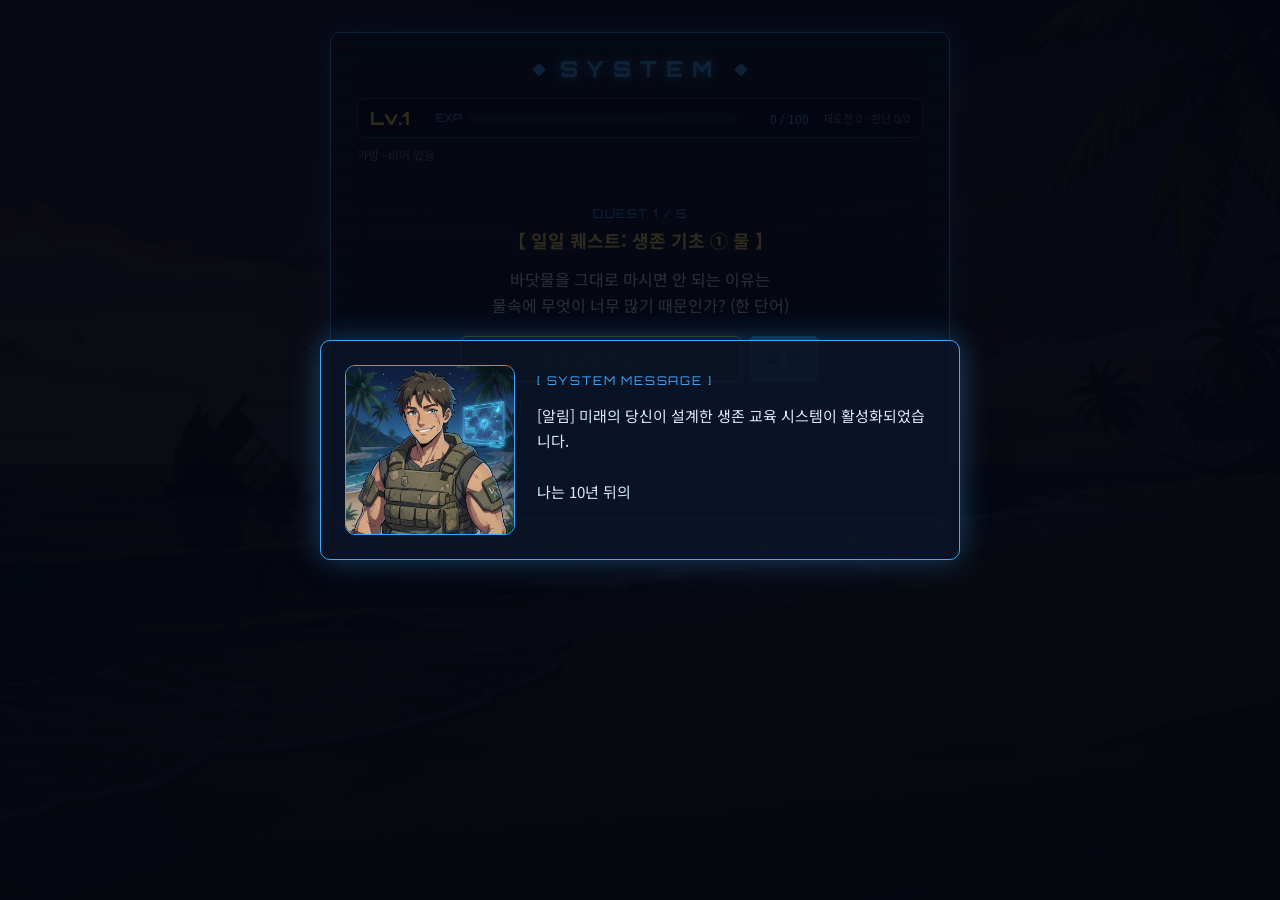
==== docs/index.html @ ff2912bf "무인도 생존 교육 시스템: tkinter 버전과 Flask 웹 확장판 - island_system.py: 퀘스트·판정·힌트·EXP/레벨업·재도전, 헬기 보급 애니메이션, 표류자 돌" ====
<!doctype html>
<html lang="ko">
<head>
  <meta charset="utf-8">
  <meta name="viewport" content="width=device-width, initial-scale=1">
  <title>무인도 시스템</title>
  <link rel="preconnect" href="https://fonts.googleapis.com">
  <link rel="preconnect" href="https://fonts.gstatic.com" crossorigin>
  <link href="https://fonts.googleapis.com/css2?family=Noto+Sans+KR:wght@400;500;700&family=Orbitron:wght@600;800&display=swap" rel="stylesheet">
  <link rel="stylesheet" href="static/style.css">
</head>
<body>
  <!-- 배경: 해안가 일러스트를 어둡게 깔고, 그 위에 시스템 창을 띄운다 -->
  <div class="backdrop"></div>

  <main class="system" id="system">
    <header class="sys-head">
      <span class="diamond">◆</span><h1>SYSTEM</h1><span class="diamond">◆</span>
    </header>

    <!-- 상태창 -->
    <section class="status">
      <div class="lv" id="lv">Lv.1</div>
      <div class="exp">
        <div class="exp-label">EXP</div>
        <div class="exp-bar"><div class="exp-fill" id="expFill"></div></div>
        <div class="exp-text" id="expText">0 / 100</div>
      </div>
      <div class="meta" id="meta"></div>
    </section>
    <div class="bag" id="bag"></div>
    <div class="notice" id="notice"></div>

    <!-- 퀘스트 -->
    <section class="quest">
      <div class="progress" id="progress"></div>
      <h2 class="q-title" id="qTitle"></h2>
      <p class="q-text" id="qText"></p>
      <form class="answer-row" id="answerForm">
        <input id="answer" autocomplete="off" placeholder="답을 입력하십시오" aria-label="답 입력">
        <button id="submit" class="btn primary" type="submit">확 인</button>
      </form>
      <button id="flare" class="btn ghost" type="button">신호탄 쏘기 ×0</button>
      <div class="result" id="result"></div>
      <div class="future" id="future" hidden>
        <img src="static/img/future_me.jpg" alt="미래의 나">
        <p><b>미래의 나</b><span id="hint"></span></p>
      </div>
    </section>

    <footer class="foot">F2 · 돌발 미션 시연</footer>
  </main>

  <!-- 시작 화면 -->
  <div class="overlay" id="intro">
    <div class="intro-card">
      <img class="intro-face" src="static/img/future_me.jpg" alt="미래의 나">
      <div class="intro-text">
        <div class="tag">[ SYSTEM MESSAGE ]</div>
        <p id="introLine"></p>
        <button class="btn primary" id="startBtn" hidden>시스템 접속</button>
      </div>
    </div>
  </div>

  <!-- 레벨업 보급 연출 -->
  <div class="overlay" id="levelup" hidden>
    <div class="scene lu-scene">
      <div class="lu-title">LEVEL UP</div>
      <div class="lu-sub" id="luSub"></div>
      <div class="heli" id="heli">
        <svg viewBox="0 0 200 90" aria-hidden="true">
          <rect class="rotor" x="15" y="4" width="160" height="5" rx="2" fill="#d6ecff"/>
          <rect x="88" y="8" width="7" height="14" fill="#7d8ea3"/>
          <path d="M128 42 L192 32 L192 42 L128 54 Z" fill="#7d8ea3"/>
          <rect class="tail-rotor" x="186" y="20" width="4" height="34" fill="#d6ecff"/>
          <ellipse cx="90" cy="46" rx="48" ry="24" fill="#4a5a6a" stroke="#3fa9ff" stroke-width="3"/>
          <path d="M46 42 Q52 26 78 26 L78 50 L44 50 Z" fill="#9ad1ff"/>
          <text x="84" y="52" font-size="11" font-weight="700" fill="#ffd166" font-family="Orbitron, sans-serif">RESCUE</text>
          <rect x="62" y="68" width="4" height="12" fill="#7d8ea3"/>
          <rect x="112" y="68" width="4" height="12" fill="#7d8ea3"/>
          <rect x="44" y="79" width="94" height="5" rx="2" fill="#7d8ea3"/>
        </svg>
      </div>
      <div class="crate" id="crate"><div class="chute"></div><div class="lines"></div><div class="box"></div></div>
      <div class="reward" id="luReward"></div>
    </div>
  </div>

  <!-- 돌발 미션: 표류자 -->
  <div class="overlay" id="event" hidden>
    <div class="ev-card">
      <div class="ev-head">⚠ 돌발 미션 : 해안가에 표류자 발견</div>
      <div class="scene ev-scene">
        <div class="drifter" id="drifter"><img id="drifterImg" alt=""></div>
        <div class="waves"></div>
        <div class="ev-banner" id="evBanner">해안가에 누군가 떠밀려 왔다!</div>
      </div>
      <div class="ev-body" id="evBody" hidden>
        <img class="portrait" id="portrait" alt="">
        <div class="ev-info">
          <h3 id="evName"></h3>
          <p class="story" id="evStory"></p>
          <ul class="clues" id="clues"></ul>
          <button class="btn ghost small" id="lookCloser" type="button">◎ 더 살펴보기</button>
        </div>
      </div>
      <div class="ev-tip" id="evTip" hidden>
        <img src="static/img/future_me.jpg" alt="">
        <span>구한다고 다 도움이 되는 건 아니야. 단서로 판단해.</span>
      </div>
      <div class="choices" id="choices" hidden>
        <button class="btn choice" data-choice="trust" type="button">함께 지낸다<small>믿는다</small></button>
        <button class="btn choice" data-choice="guard" type="button">구조하되<small>경계한다</small></button>
        <button class="btn choice" data-choice="watch" type="button">멀리서<small>지켜본다</small></button>
      </div>
      <div class="ev-result" id="evResult" hidden></div>
    </div>
  </div>

  <script>window.STATIC_MODE = true;</script>
  <script src="static/game.js"></script>
</body>
</html>
---- docs/static/style.css ----
﻿/* 무인도 시스템 — 게임 속 '시스템 창' 스타일 */
:root {
  --bg: #070b16;
  --panel: rgba(12, 20, 40, 0.86);
  --glow: #3fa9ff;
  --glow-soft: rgba(63, 169, 255, 0.35);
  --text: #d6ecff;
  --dim: #6b7a99;
  --gold: #ffd166;
  --green: #5cff9d;
  --red: #ff6b6b;
  --purple: #c39bff;
  --radius: 10px;
}

* { box-sizing: border-box; }
html, body { margin: 0; min-height: 100%; }
body {
  background: var(--bg);
  color: var(--text);
  font-family: "Noto Sans KR", "Malgun Gothic", sans-serif;
  display: flex; justify-content: center; align-items: flex-start;
  padding: 32px 16px;
  overflow-x: hidden;
}
[hidden] { display: none !important; }

.backdrop {
  position: fixed; inset: 0; z-index: -1;
  background: linear-gradient(rgba(5, 9, 20, 0.78), rgba(5, 9, 20, 0.92)),
              url("img/beach_bg.jpg") center / cover;
}

/* ── 시스템 창 ── */
.system {
  width: 100%; max-width: 620px;
  background: var(--panel);
  border: 1.5px solid var(--glow);
  border-radius: var(--radius);
  box-shadow: 0 0 24px var(--glow-soft), inset 0 0 40px rgba(63, 169, 255, 0.08);
  padding: 22px 26px 14px;
  backdrop-filter: blur(4px);
  position: relative;
}
.system::before {   /* 홀로그램 같은 가로줄 무늬 */
  content: ""; position: absolute; inset: 0; border-radius: var(--radius); pointer-events: none;
  background: repeating-linear-gradient(0deg, rgba(255,255,255,0.025) 0 1px, transparent 1px 3px);
}
.sys-head { display: flex; justify-content: center; align-items: center; gap: 14px; }
.sys-head h1 {
  font-family: Orbitron, sans-serif; font-weight: 800; letter-spacing: 0.4em;
  font-size: 22px; margin: 0; color: var(--glow); text-shadow: 0 0 12px var(--glow);
}
.diamond { color: var(--glow); font-size: 14px; }

.status {
  margin-top: 16px; display: flex; align-items: center; gap: 14px;
  border: 1px solid var(--glow-soft); border-radius: 8px; padding: 8px 12px;
  background: rgba(0, 0, 0, 0.35);
}
.lv { font-family: Orbitron, sans-serif; font-weight: 800; color: var(--gold); font-size: 18px; min-width: 52px; }
.exp { flex: 1; display: flex; align-items: center; gap: 8px; }
.exp-label { font-family: Orbitron, sans-serif; font-size: 11px; color: var(--glow); }
.exp-bar { flex: 1; height: 10px; border-radius: 5px; background: rgba(63, 169, 255, 0.12); overflow: hidden; }
.exp-fill {
  height: 100%; width: 0; border-radius: 5px;
  background: linear-gradient(90deg, #2a7fd4, var(--glow), #9ad1ff);
  box-shadow: 0 0 10px var(--glow);
  transition: width 0.6s ease;
}
.exp-text { font-size: 12px; color: var(--glow); min-width: 64px; text-align: right; font-variant-numeric: tabular-nums; }
.meta { font-size: 11px; color: var(--dim); white-space: nowrap; }

.bag { margin-top: 8px; display: flex; flex-wrap: wrap; gap: 6px; min-height: 22px; font-size: 12px; color: var(--dim); }
.chip {
  border: 1px solid rgba(255, 209, 102, 0.45); color: var(--gold);
  padding: 1px 8px; border-radius: 999px; font-size: 12px;
}
.notice { min-height: 24px; text-align: center; font-weight: 700; font-size: 14px; margin-top: 6px; transition: opacity 0.3s; }

.quest { text-align: center; padding: 8px 0 4px; }
.progress { font-family: Orbitron, sans-serif; font-size: 12px; letter-spacing: 0.12em; color: var(--glow); }
.progress.urgent { color: var(--red); }
.q-title { margin: 6px 0 0; font-size: 18px; color: var(--gold); }
.q-text { white-space: pre-line; font-size: 16px; line-height: 1.6; margin: 14px 0 18px; }

.answer-row { display: flex; justify-content: center; gap: 8px; }
#answer {
  width: min(280px, 60vw); padding: 10px 12px; text-align: center; font: inherit; font-size: 16px;
  color: var(--text); background: rgba(0, 0, 0, 0.5);
  border: 1px solid var(--glow); border-radius: 6px; outline: none;
}
#answer:focus { border-color: var(--gold); box-shadow: 0 0 10px rgba(255, 209, 102, 0.35); }
#answer:disabled { opacity: 0.45; }

.btn {
  font: inherit; cursor: pointer; border-radius: 6px; padding: 9px 18px;
  transition: transform 0.1s, box-shadow 0.2s, background 0.2s;
}
.btn:active:not(:disabled) { transform: scale(0.97); }
.btn:disabled { opacity: 0.4; cursor: default; }
.btn.primary { background: var(--glow); color: #04101f; border: none; font-weight: 700; }
.btn.primary:hover:not(:disabled) { box-shadow: 0 0 14px var(--glow); }
.btn.ghost { background: transparent; color: var(--gold); border: 1px solid rgba(255, 209, 102, 0.6); font-size: 13px; }
.btn.ghost:hover:not(:disabled) { background: rgba(255, 209, 102, 0.1); }
.btn.small { padding: 5px 12px; font-size: 12px; }
#flare { margin-top: 10px; }

.result { min-height: 26px; margin-top: 12px; font-weight: 700; font-size: 16px; }
.ok { color: var(--green); } .bad { color: var(--red); } .warn { color: var(--gold); }

.future {
  display: flex; align-items: center; gap: 12px; text-align: left;
  margin: 8px auto 0; max-width: 480px; padding: 10px 12px;
  border: 1px solid rgba(195, 155, 255, 0.4); border-radius: 8px; background: rgba(195, 155, 255, 0.07);
}
.future img { width: 46px; height: 46px; border-radius: 50%; object-fit: cover; border: 1.5px solid var(--purple); flex: none; }
.future p { margin: 0; font-size: 14px; color: var(--purple); line-height: 1.5; }
.future b { display: block; font-size: 11px; letter-spacing: 0.08em; opacity: 0.8; }
.foot { text-align: center; font-size: 11px; color: var(--dim); margin-top: 16px; }

/* ── 공통 오버레이 ── */
.overlay {
  position: fixed; inset: 0; z-index: 10;
  display: flex; align-items: center; justify-content: center;
  background: rgba(3, 6, 14, 0.82); padding: 16px;
  animation: fade-in 0.3s ease;
}
@keyframes fade-in { from { opacity: 0; } }

/* 시작 화면 */
.intro-card {
  display: flex; gap: 22px; align-items: center; max-width: 640px; width: 100%;
  background: var(--panel); border: 1.5px solid var(--glow); border-radius: var(--radius);
  box-shadow: 0 0 30px var(--glow-soft); padding: 24px;
}
.intro-face { width: 170px; height: 170px; border-radius: 10px; object-fit: cover; border: 1px solid var(--glow); flex: none; }
.intro-text { flex: 1; }
.tag { font-family: Orbitron, sans-serif; font-size: 12px; letter-spacing: 0.15em; color: var(--glow); }
#introLine { min-height: 110px; line-height: 1.7; font-size: 15px; white-space: pre-line; }

/* 장면(그림판) 공통 */
.scene {
  position: relative; overflow: hidden; border-radius: 8px;
  background: url("img/beach_bg.jpg") center / cover;
}

/* ── 레벨업 보급 ── */
.lu-scene { width: min(720px, 100%); aspect-ratio: 16 / 9; border: 2px solid var(--gold); box-shadow: 0 0 30px rgba(255, 209, 102, 0.35); }
.lu-scene::after { content: ""; position: absolute; inset: 0; background: rgba(10, 10, 40, 0.25); pointer-events: none; }
.lu-title {
  position: absolute; top: 8%; width: 100%; text-align: center; z-index: 3;
  font-family: Orbitron, sans-serif; font-weight: 800; font-size: clamp(28px, 6vw, 52px);
  color: var(--gold); letter-spacing: 0.2em; text-shadow: 0 0 18px var(--gold), 0 0 4px #000;
  animation: pop 0.6s cubic-bezier(.2, 1.6, .4, 1);
}
.lu-sub { position: absolute; top: 24%; width: 100%; text-align: center; z-index: 3; font-weight: 700; text-shadow: 0 1px 4px #000; }
@keyframes pop { from { transform: scale(0.3); opacity: 0; } }
.heli { position: absolute; top: 34%; left: 110%; width: 22%; transform: translateX(-50%); z-index: 2; }
.heli svg { width: 100%; display: block; filter: drop-shadow(0 4px 6px rgba(0,0,0,0.5)); }
.rotor, .tail-rotor { transform-box: fill-box; transform-origin: center; animation: spin-x 0.09s linear infinite alternate; }
.tail-rotor { animation-name: spin-y; }
@keyframes spin-x { to { transform: scaleX(0.15); } }
@keyframes spin-y { to { transform: scaleY(0.15); } }

.crate { position: absolute; left: 42%; top: 44%; width: 7%; transform: translateX(-50%); z-index: 1; opacity: 0; }
.chute {
  width: 220%; margin-left: -60%; aspect-ratio: 2 / 1; border-radius: 100% 100% 0 0 / 200% 200% 0 0;
  background: repeating-linear-gradient(90deg, #e76f51 0 20%, #f4a261 20% 40%);
}
.lines { height: 18px; margin: 0 -30%; border-left: 1px solid #fff8; border-right: 1px solid #fff8; transform: perspective(40px) rotateX(-30deg); }
.box {
  aspect-ratio: 1; border: 3px solid #5c2e0e; border-radius: 3px;
  background:
    linear-gradient(45deg, transparent 45%, #5c2e0e 45% 55%, transparent 55%),
    linear-gradient(-45deg, transparent 45%, #5c2e0e 45% 55%, transparent 55%), #a0522d;
}
.reward {
  position: absolute; bottom: 8%; width: 100%; text-align: center; z-index: 3;
  font-size: clamp(16px, 3vw, 24px); font-weight: 700; color: var(--gold);
  text-shadow: 0 2px 6px #000; opacity: 0; transition: opacity 0.5s;
}

/* ── 돌발 미션 ── */
.ev-card {
  width: min(760px, 100%); max-height: calc(100vh - 32px); overflow-y: auto;
  background: var(--panel); border: 2px solid var(--red); border-radius: var(--radius);
  box-shadow: 0 0 30px rgba(255, 107, 107, 0.3); padding: 16px 18px;
}
.ev-head { text-align: center; font-weight: 700; color: var(--red); font-size: 17px; margin-bottom: 10px; animation: blink 1s ease 3; }
@keyframes blink { 50% { opacity: 0.3; } }
.ev-scene { aspect-ratio: 16 / 7; background-position: center 60%; }
.waves {
  position: absolute; left: 0; right: 0; bottom: 0; height: 45%; z-index: 2; pointer-events: none;
  background: repeating-linear-gradient(170deg, transparent 0 22px, rgba(255, 255, 255, 0.18) 22px 25px);
  mask-image: linear-gradient(90deg, transparent 20%, #000 45%);
  animation: wave-move 2.4s linear infinite;
}
@keyframes wave-move { to { background-position: -120px 30px; } }
.drifter { position: absolute; left: 105%; top: 60%; width: 26%; z-index: 1; }
.drifter img {
  width: 100%; display: block; border-radius: 50%; aspect-ratio: 1; object-fit: cover;
  border: 3px solid rgba(255, 255, 255, 0.85); box-shadow: 0 6px 18px rgba(0, 0, 0, 0.5);
}
.drifter.bobbing img { animation: bob 1.1s ease-in-out infinite; }
@keyframes bob { 50% { transform: translateY(8px) rotate(4deg); } }
.ev-banner {
  position: absolute; top: 10%; width: 100%; text-align: center; z-index: 3;
  font-size: clamp(16px, 3vw, 22px); font-weight: 700; color: var(--gold); text-shadow: 0 2px 6px #000;
  opacity: 0; transition: opacity 0.5s;
}
.ev-banner.show { opacity: 1; }

.ev-body { display: flex; gap: 16px; margin-top: 14px; animation: fade-in 0.4s ease; }
.portrait { width: 190px; height: 190px; object-fit: cover; border-radius: 8px; border: 1px solid var(--glow-soft); flex: none; }
.ev-info { flex: 1; min-width: 0; }
.ev-info h3 { margin: 0 0 4px; color: var(--gold); font-size: 17px; }
.story { margin: 0 0 8px; font-size: 14px; line-height: 1.5; }
.clues { list-style: none; padding: 0; margin: 0 0 8px; font-size: 14px; }
.clues li { padding: 5px 0 5px 10px; border-left: 2px solid var(--glow); margin-bottom: 4px; color: #a9d6ff; line-height: 1.45; }
.clues li.hidden-clue { color: var(--dim); border-left-color: var(--dim); }
.clues li.revealed { color: var(--gold); border-left-color: var(--gold); animation: fade-in 0.5s; }
.ev-tip { display: flex; gap: 8px; align-items: center; justify-content: center; margin: 12px 0 4px; font-size: 13px; color: var(--purple); }
.ev-tip img { width: 28px; height: 28px; border-radius: 50%; object-fit: cover; }
.choices { display: grid; grid-template-columns: repeat(3, 1fr); gap: 10px; margin-top: 10px; }
.btn.choice {
  background: rgba(63, 169, 255, 0.12); color: var(--text); border: 1px solid var(--glow);
  font-weight: 700; padding: 12px 6px; display: flex; flex-direction: column; align-items: center; gap: 2px;
}
.btn.choice small { font-weight: 400; color: var(--glow); }
.btn.choice:hover:not(:disabled) { background: rgba(63, 169, 255, 0.25); box-shadow: 0 0 12px var(--glow-soft); }
.ev-result { text-align: center; margin-top: 12px; animation: fade-in 0.4s ease; }
.ev-result .verdict { font-size: 19px; font-weight: 700; }
.ev-result .what { margin: 6px 0; line-height: 1.5; }
.ev-result .truth { color: var(--gold); font-weight: 700; margin: 8px 0; }
.ev-result .future { margin-bottom: 12px; }

@media (max-width: 560px) {
  body { padding: 16px; }
  .system { padding: 18px 16px 12px; }
  .status { flex-wrap: wrap; }
  .meta { width: 100%; }
  .intro-card { flex-direction: column; text-align: center; }
  .ev-body { flex-direction: column; align-items: center; }
  .portrait { width: 150px; height: 150px; }
  .choices { grid-template-columns: 1fr; }
}
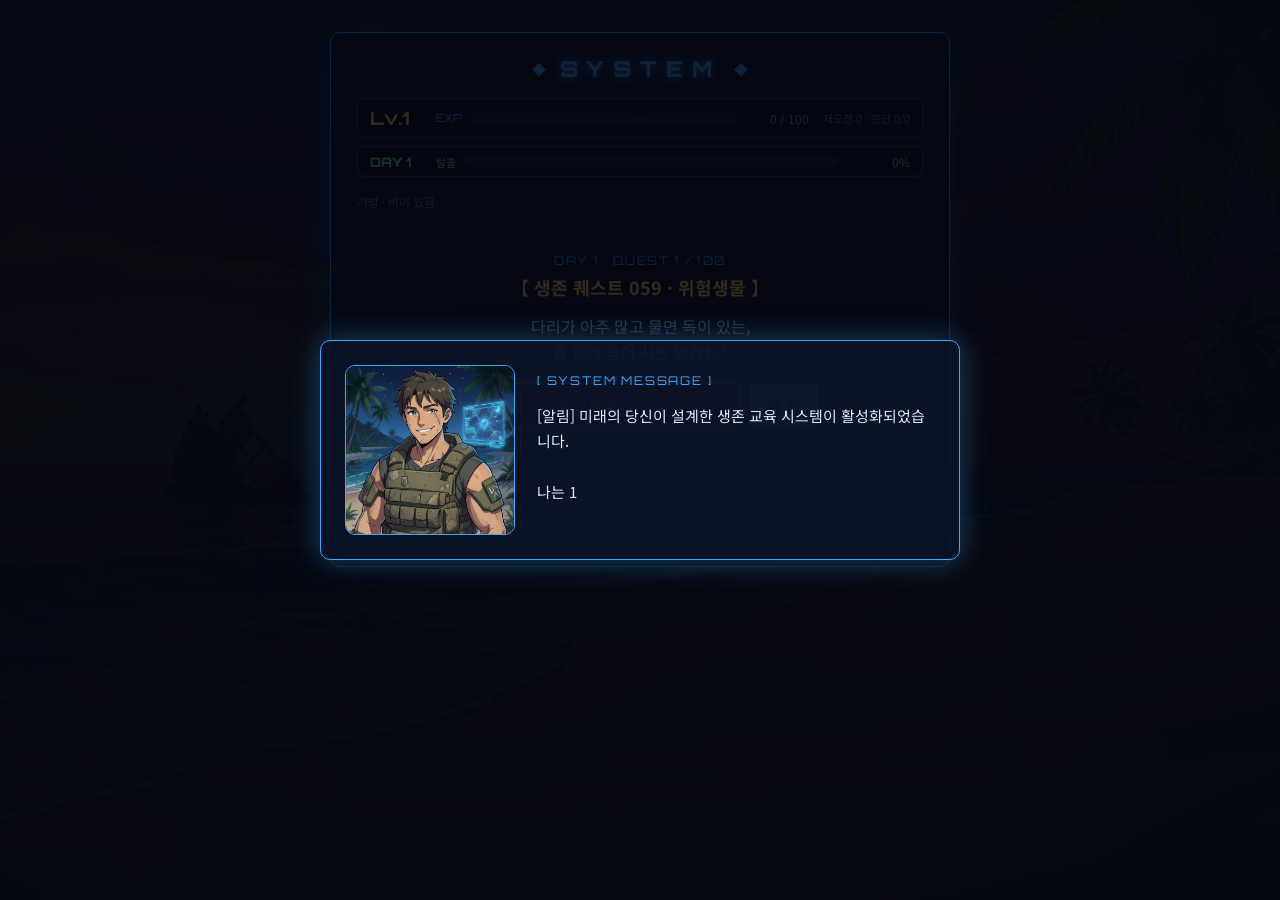
==== commit 22b146fa: "엔딩 3종 · 퀘스트 100개 · 레벨별 EXP 증가 - 탈출 준비도 게이지: 혼자(엔딩 B), 조력자 버프로 빠르게(엔딩 A), 도둑에게 속아 가장 느리게(엔딩 C) - 퀘스트 " ====
--- a/docs/index.html
+++ b/docs/index.html
@@ -28,6 +28,16 @@
       </div>
       <div class="meta" id="meta"></div>
     </section>
+    <!-- 엔딩 조건: 탈출 준비도 -->
+    <section class="escape">
+      <div class="day" id="day">DAY 1</div>
+      <div class="exp">
+        <div class="exp-label">탈출</div>
+        <div class="exp-bar"><div class="escape-fill" id="escapeFill"></div></div>
+        <div class="exp-text" id="escapeText">0%</div>
+      </div>
+    </section>
+    <div class="buffs" id="buffs"></div>
     <div class="bag" id="bag"></div>
     <div class="notice" id="notice"></div>
 
@@ -118,6 +128,22 @@
     </div>
   </div>
 
+  <!-- 엔딩 -->
+  <div class="overlay" id="ending" hidden>
+    <div class="end-card">
+      <div class="scene end-scene" id="endScene">
+        <div class="raft" id="raft"><div class="sail"></div><div class="mast"></div><div class="deck"></div></div>
+        <div class="rain"></div>
+      </div>
+      <div class="end-kind" id="endKind"></div>
+      <h2 class="end-title" id="endTitle"></h2>
+      <p class="end-story" id="endStory"></p>
+      <div class="future"><img src="static/img/future_me.jpg" alt="미래의 나"><p><b>미래의 나</b><span id="endFuture"></span></p></div>
+      <div class="end-stats" id="endStats"></div>
+      <button class="btn primary" id="restart" type="button">처음부터 다시</button>
+    </div>
+  </div>
+
   <script>window.STATIC_MODE = true;</script>
   <script src="static/game.js"></script>
 </body>
--- a/docs/static/style.css
+++ b/docs/static/style.css
@@ -235,7 +235,54 @@
 .ev-result .truth { color: var(--gold); font-weight: 700; margin: 8px 0; }
 .ev-result .future { margin-bottom: 12px; }
 
+/* ── 탈출 준비도 · 버프 ── */
+.escape {
+  margin-top: 8px; display: flex; align-items: center; gap: 14px;
+  border: 1px solid rgba(92, 255, 157, 0.3); border-radius: 8px; padding: 6px 12px;
+  background: rgba(0, 0, 0, 0.35);
+}
+.day { font-family: Orbitron, sans-serif; font-weight: 800; color: var(--green); font-size: 13px; min-width: 52px; }
+.escape .exp-label { color: var(--green); font-family: inherit; }
+.escape .exp-text { color: var(--green); }
+.escape-fill {
+  height: 100%; width: 0; border-radius: 5px;
+  background: linear-gradient(90deg, #1f9d5a, var(--green));
+  box-shadow: 0 0 10px rgba(92, 255, 157, 0.6); transition: width 0.6s ease;
+}
+.buffs { margin-top: 8px; display: flex; flex-wrap: wrap; gap: 6px; font-size: 12px; }
+.buff { padding: 1px 8px; border-radius: 999px; border: 1px solid rgba(92, 255, 157, 0.5); color: var(--green); }
+.buff.debuff { border-color: rgba(255, 107, 107, 0.6); color: var(--red); }
+.effect-line { margin: 4px 0; font-weight: 700; }
+
+/* ── 엔딩 ── */
+.end-card {
+  width: min(720px, 100%); max-height: calc(100vh - 32px); overflow-y: auto; text-align: center;
+  background: var(--panel); border: 2px solid var(--gold); border-radius: var(--radius);
+  box-shadow: 0 0 40px rgba(255, 209, 102, 0.3); padding: 16px 20px 20px;
+}
+.end-scene { aspect-ratio: 16 / 7; }
+.end-scene.slow { filter: grayscale(0.7) brightness(0.55); }
+.end-scene .heli { top: 18%; }
+.raft { position: absolute; left: 30%; top: 58%; width: 12%; z-index: 1; animation: bob 1.4s ease-in-out infinite; }
+.raft .sail { width: 70%; margin-left: 15%; aspect-ratio: 1; background: #f1e3c6; clip-path: polygon(0 100%, 100% 100%, 50% 0); }
+.raft .mast { width: 4px; height: 10px; margin: 0 auto; background: #5c3b1e; }
+.raft .deck { height: 10px; border-radius: 3px; background: repeating-linear-gradient(90deg, #8b5a2b 0 8px, #6b4220 8px 10px); }
+.rain {
+  position: absolute; inset: 0; z-index: 2; pointer-events: none; display: none;
+  background: repeating-linear-gradient(105deg, transparent 0 9px, rgba(200, 220, 255, 0.35) 9px 10px);
+  animation: rain-fall 0.5s linear infinite;
+}
+.end-scene.slow .rain { display: block; }
+@keyframes rain-fall { to { background-position: -20px 60px; } }
+.end-kind { margin-top: 14px; font-family: Orbitron, sans-serif; letter-spacing: 0.2em; font-size: 12px; }
+.end-title { margin: 4px 0 8px; font-size: 24px; color: var(--gold); }
+.end-story { line-height: 1.7; white-space: pre-line; margin: 0 0 10px; }
+.end-stats { display: grid; grid-template-columns: repeat(3, 1fr); gap: 8px; margin: 14px 0 16px; }
+.end-stats div { border: 1px solid var(--glow-soft); border-radius: 8px; padding: 8px 4px; font-size: 12px; color: var(--dim); }
+.end-stats b { display: block; font-size: 17px; color: var(--text); margin-top: 2px; }
+
 @media (max-width: 560px) {
+  .end-stats { grid-template-columns: repeat(2, 1fr); }
   body { padding: 16px; }
   .system { padding: 18px 16px 12px; }
   .status { flex-wrap: wrap; }
